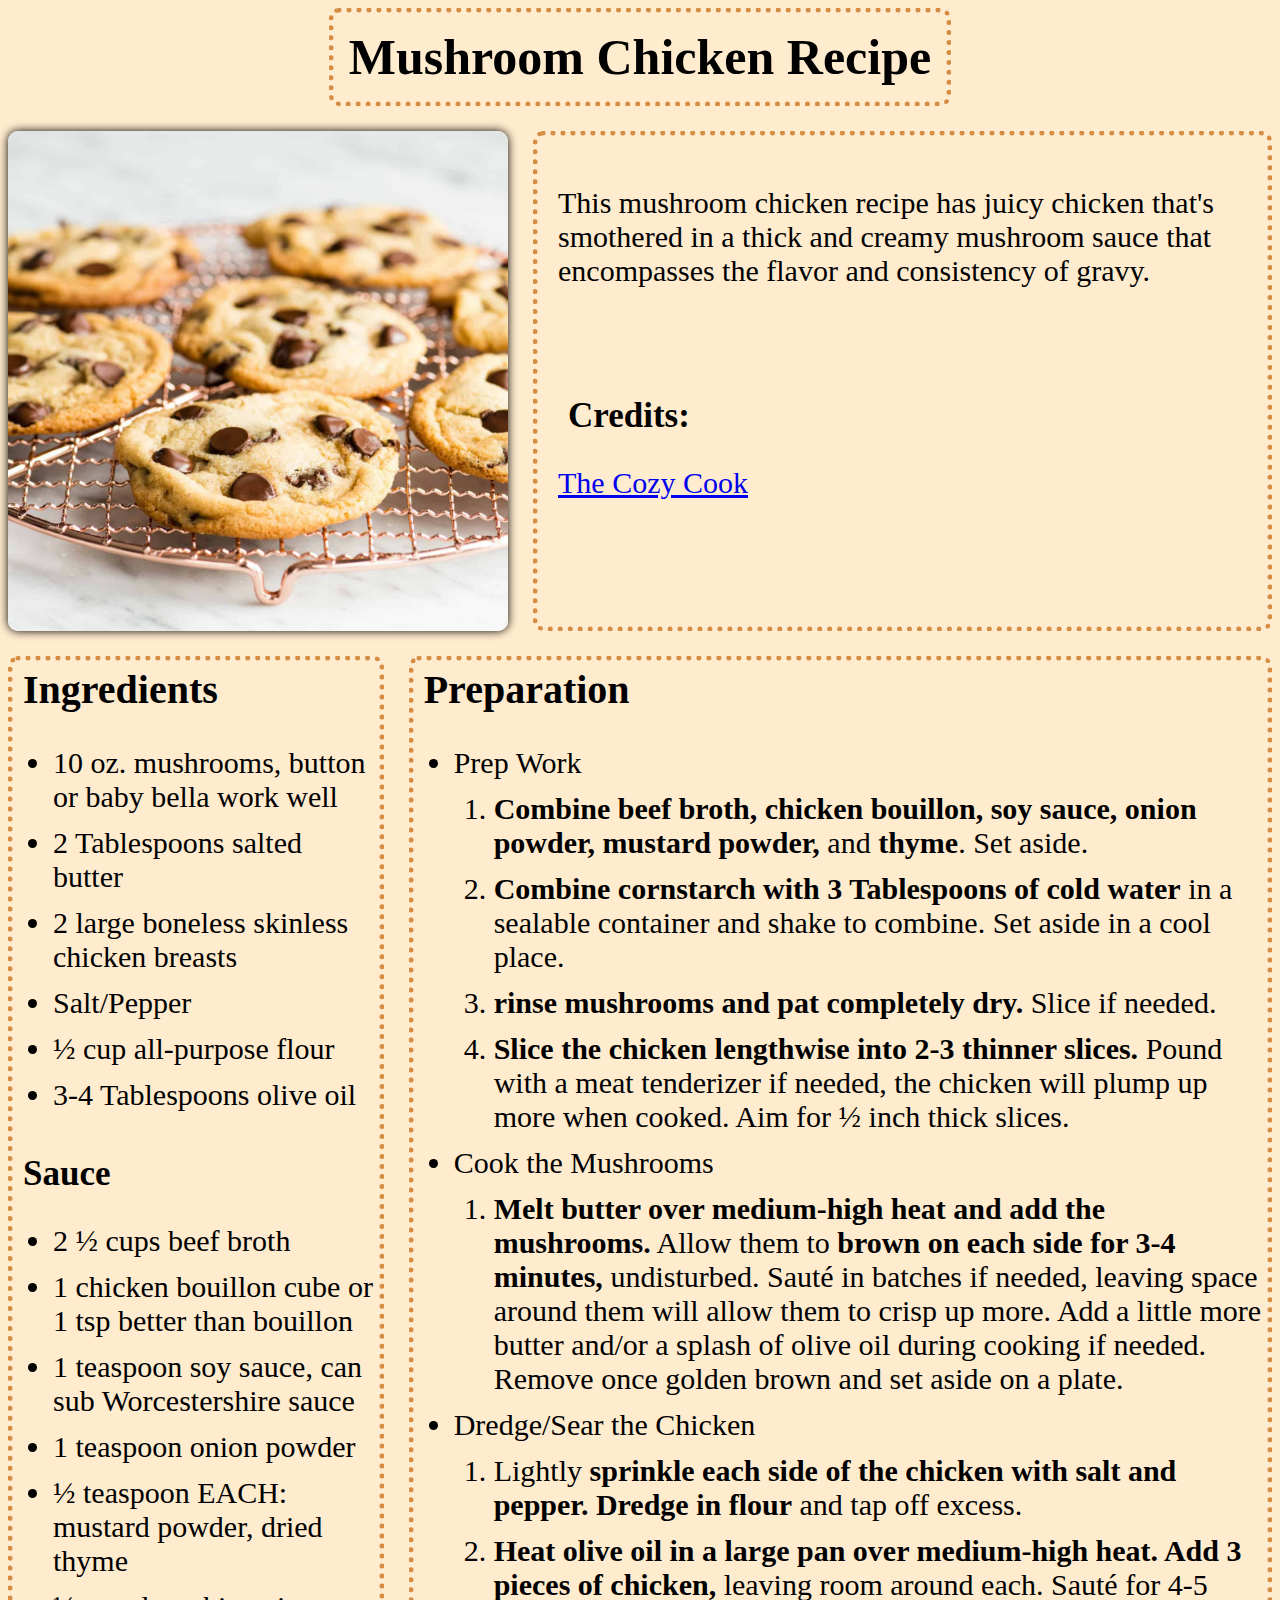
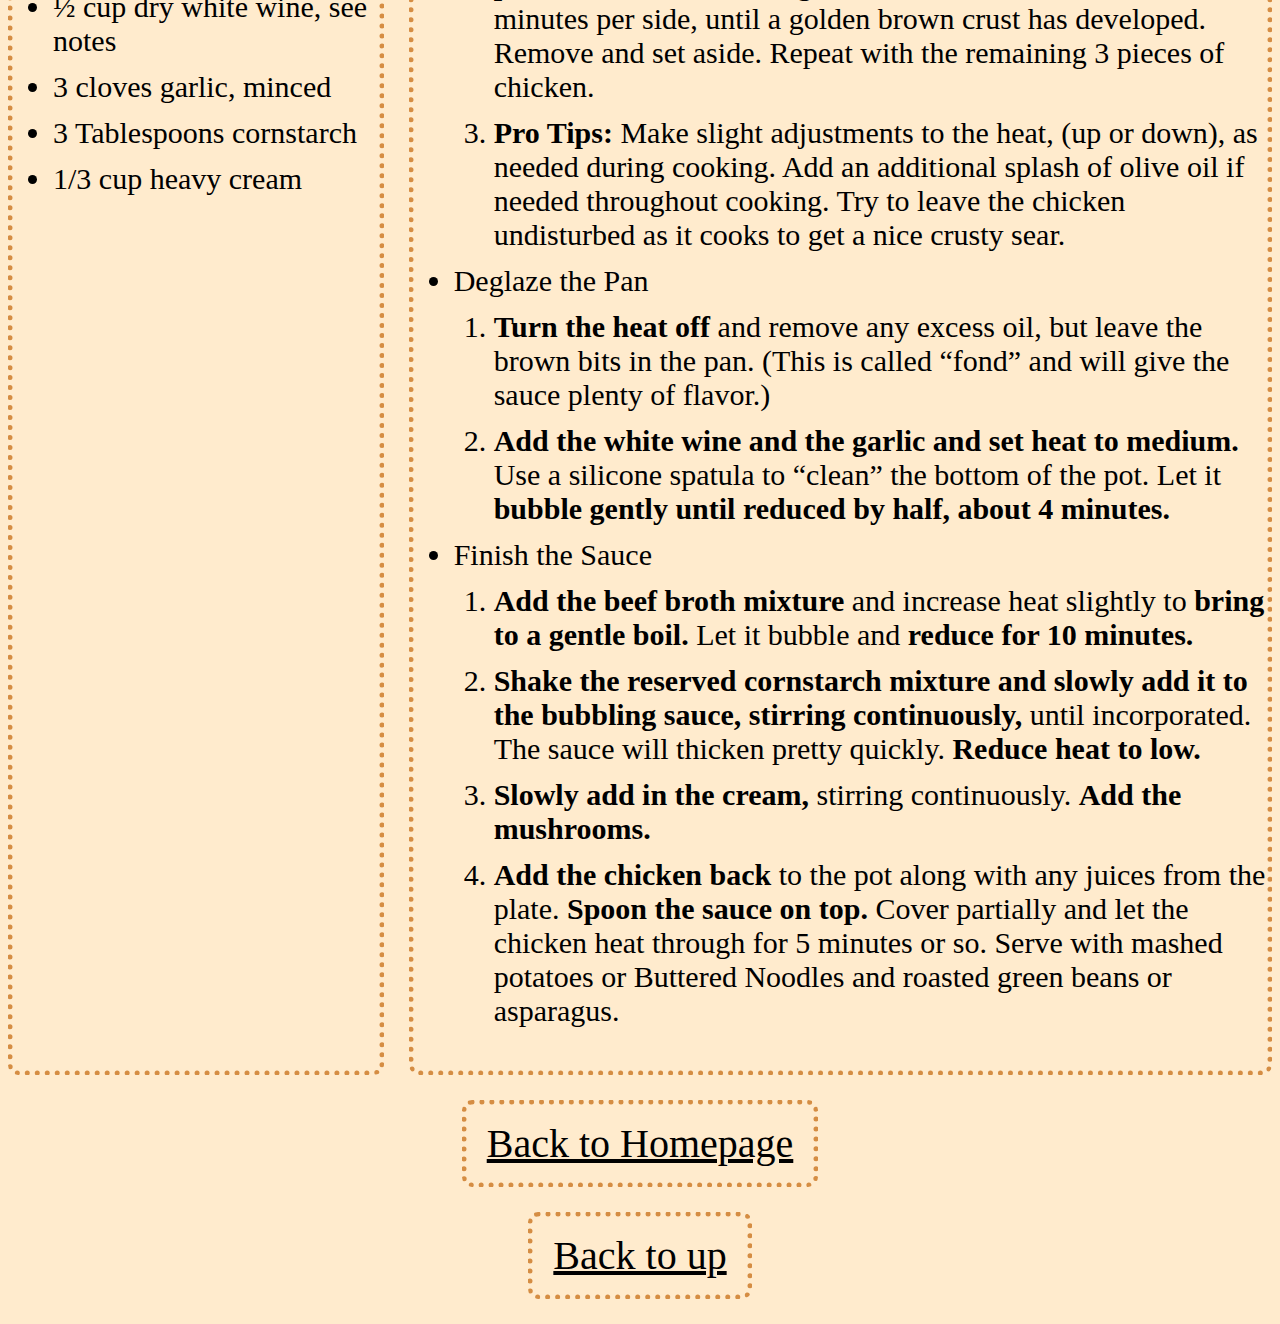
==== recipes/Chocolate-Chips-Cookies.html @ 33909059 "se copia el body de la receta anterior y se edita la cabecera" ====
<!DOCTYPE html>
<html lang="en">
<head>
    <meta charset="UTF-8">
    <meta name="viewport" content="width=device-width, initial-scale=1.0">
    <title>Chocolate Chips Cookies</title>
    <link rel="stylesheet" href="./../style.css">
</head>
<body>
    <h1 id="up" class="header header-recipe">Mushroom Chicken Recipe</h1>
    <div class="body-recipe">
            <div class="introduction">
                <div class="img-recipe">
                    <img src="./../resources/chocolate-coockiesv2.jpg" alt="chocolate-cookies">
                </div>
                <div class="description">
                    <p>This mushroom chicken recipe has juicy chicken that's smothered in a thick and creamy mushroom sauce that encompasses the flavor and consistency of gravy.</p><br><br>
                    <h3>Credits:</h3>
                    <p><a href="https://thecozycook.com/mushroom-chicken/" target="_blank" rel="noopener noreferrer">The Cozy Cook</a></p>
                </div>
            </div>
        <div class="desarrollo">
            <div class="ingredients">
                <h2>Ingredients</h2>
                <ul>
                    <li>10 oz. mushrooms, button or baby bella work well</li>
                    <li>2 Tablespoons salted butter</li>
                    <li>2 large boneless skinless chicken breasts</li>
                    <li>Salt/Pepper</li>
                    <li>½ cup all-purpose flour</li>
                    <li>3-4 Tablespoons olive oil</li>
                </ul>
                <h3>Sauce</h3>
                    <ul>
                        <li>2 ½ cups beef broth</li>
                        <li>1 chicken bouillon cube or 1 tsp better than bouillon</li>
                        <li>1 teaspoon soy sauce, can sub Worcestershire sauce</li>
                        <li>1 teaspoon onion powder</li>
                        <li>½ teaspoon EACH: mustard powder, dried thyme</li>
                        <li>½ cup dry white wine, see notes</li>
                        <li>3 cloves garlic, minced</li>
                        <li>3 Tablespoons cornstarch</li>
                        <li>1/3 cup heavy cream</li>
                    </ul>
            </div>
            <div class="preparation">
                <h2>Preparation</h2>
                <ul>
                    <li>Prep Work</li>
                        <ol>
                            <li><span>Combine beef broth, chicken bouillon, soy sauce, onion powder, mustard powder,</span> and <span>thyme</span>. Set aside.</li>
                            <li><span>Combine cornstarch with 3 Tablespoons of cold water</span> in a sealable container and shake to combine. Set aside in a cool place.</li>
                            <li><span>rinse mushrooms and pat completely dry.</span> Slice if needed.</li>
                            <li><span>Slice the chicken lengthwise into 2-3 thinner slices.</span> Pound with a meat tenderizer if needed, the chicken will plump up more when cooked. Aim for ½ inch thick slices.</li>
                        </ol>
                    <li>Cook the Mushrooms</li>
                        <ol>
                            <li><span>Melt butter over medium-high heat and add the mushrooms.</span> Allow them to <span>brown on each side for 3-4 minutes,</span> undisturbed. Sauté in batches if needed, leaving space around them will allow them to crisp up more. Add a little more butter and/or a splash of olive oil during cooking if needed. Remove once golden brown and set aside on a plate.</li>
                        </ol>
                    <li>Dredge/Sear the Chicken</li>
                        <ol>
                            <li>Lightly <span>sprinkle each side of the chicken with salt and pepper. Dredge in flour</span> and tap off excess.</li>
                            <li><span>Heat olive oil in a large pan over medium-high heat. Add 3 pieces of chicken,</span> leaving room around each. Sauté for 4-5 minutes per side, until a golden brown crust has developed. Remove and set aside. Repeat with the remaining 3 pieces of chicken.</li>
                            <li><span>Pro Tips:</span> Make slight adjustments to the heat, (up or down), as needed during cooking. Add an additional splash of olive oil if needed throughout cooking. Try to leave the chicken undisturbed as it cooks to get a nice crusty sear.</li>
                        </ol>
                    <li>Deglaze the Pan</li>
                        <ol>
                            <li><span>Turn the heat off</span> and remove any excess oil, but leave the brown bits in the pan. (This is called “fond” and will give the sauce plenty of flavor.)</li>
                            <li><span>Add the white wine and the garlic and set heat to medium.</span> Use a silicone spatula to “clean” the bottom of the pot. Let it <span>bubble gently until reduced by half, about 4 minutes.</span></li>
                        </ol>
                    <li>Finish the Sauce</li>
                        <ol>
                            <li><span>Add the beef broth mixture</span> and increase heat slightly to <span>bring to a gentle boil.</span> Let it bubble and <span>reduce for 10 minutes.</span></li>
                            <li><span>Shake the reserved cornstarch mixture and slowly add it to the bubbling sauce, stirring continuously,</span> until incorporated. The sauce will thicken pretty quickly. <span>Reduce heat to low.</span></li>
                            <li><span>Slowly add in the cream,</span> stirring continuously. <span>Add the mushrooms.</span></li>
                            <li><span>Add the chicken back</span> to the pot along with any juices from the plate. <span>Spoon the sauce on top.</span> Cover partially and let the chicken heat through for 5 minutes or so. Serve with mashed potatoes or Buttered Noodles and roasted green beans or asparagus.</li>
                        </ol>
                </ul>
            </div>
        </div>
    </div>
    <div class="links">
        <a href="./../index.html">Back to Homepage</a>
        <a href="#up">Back to up</a>
    </div>
</body>
</html>
---- style.css ----
body {
    font-family: Georgia, 'Times New Roman', Times, serif;
    background-color: blanchedalmond;
}
.header {
    border-color:sandybrown;
    border-style: dotted;
    text-align: center;
    padding: 15px;
    font-size: 50px;
    margin: 80px auto 100px;
    width: 350px;
    border-radius: 10px;
}

.container {
    display:flex;
    justify-content: center;
    font-size: 20px;
    gap:20px;
}

.item {
    display: flex;
    flex-direction: column;
    gap:10px;
    align-items:center;
    width:400px;
    text-align: center;
}

.item img {
    border-radius: 10px;
}

.item img:hover{
    transform: scale(1.05);
    box-shadow: 0 0 25px #D58D43;
}

h2 {
    font-size: 40px;
    margin-top: 5px;
    margin-left: 10px;
}

h3 {
    font-size: 35px;
    margin: 10px;
}

.header-recipe {
    margin: auto;
    width: fit-content;
}

.body-recipe {
    display: flex;
    flex-direction: column;
    flex-wrap: wrap;
}

span {
    font-weight: 600;
}

.description,
.ingredients,
.preparation,
.header-recipe,
.header {
    border: dotted 5px #D58D43;
    border-radius: 10px;
}

.introduction {
    display: flex;
    flex:1;
}


.img-recipe img{
    width: 500px;
    margin: 25px 25px 25px 0;
    display: flex;
    border-radius: 10px;
    box-shadow: 0 0 10px;
}

.description {
    font-size: 30px;
    padding: 20px ;
    margin: 25px 0 25px 0;
    flex: 1;
}

.desarrollo {
    display: flex;
    gap: 25px;
    font-size: 30px;
}

.ingredients {
    flex: 30%;
}

.preparation {
    flex: 70%;
}
 
li {
    padding-bottom:12px;
}

.links a {
    display: flex;
    width: fit-content;
    margin: 25px auto 25px;
    padding: 15px 20px;
    font-size: 40px;
    justify-content: center;
    border: #D58D43 dotted 5px;
    border-radius: 10px;
    color: black;
}
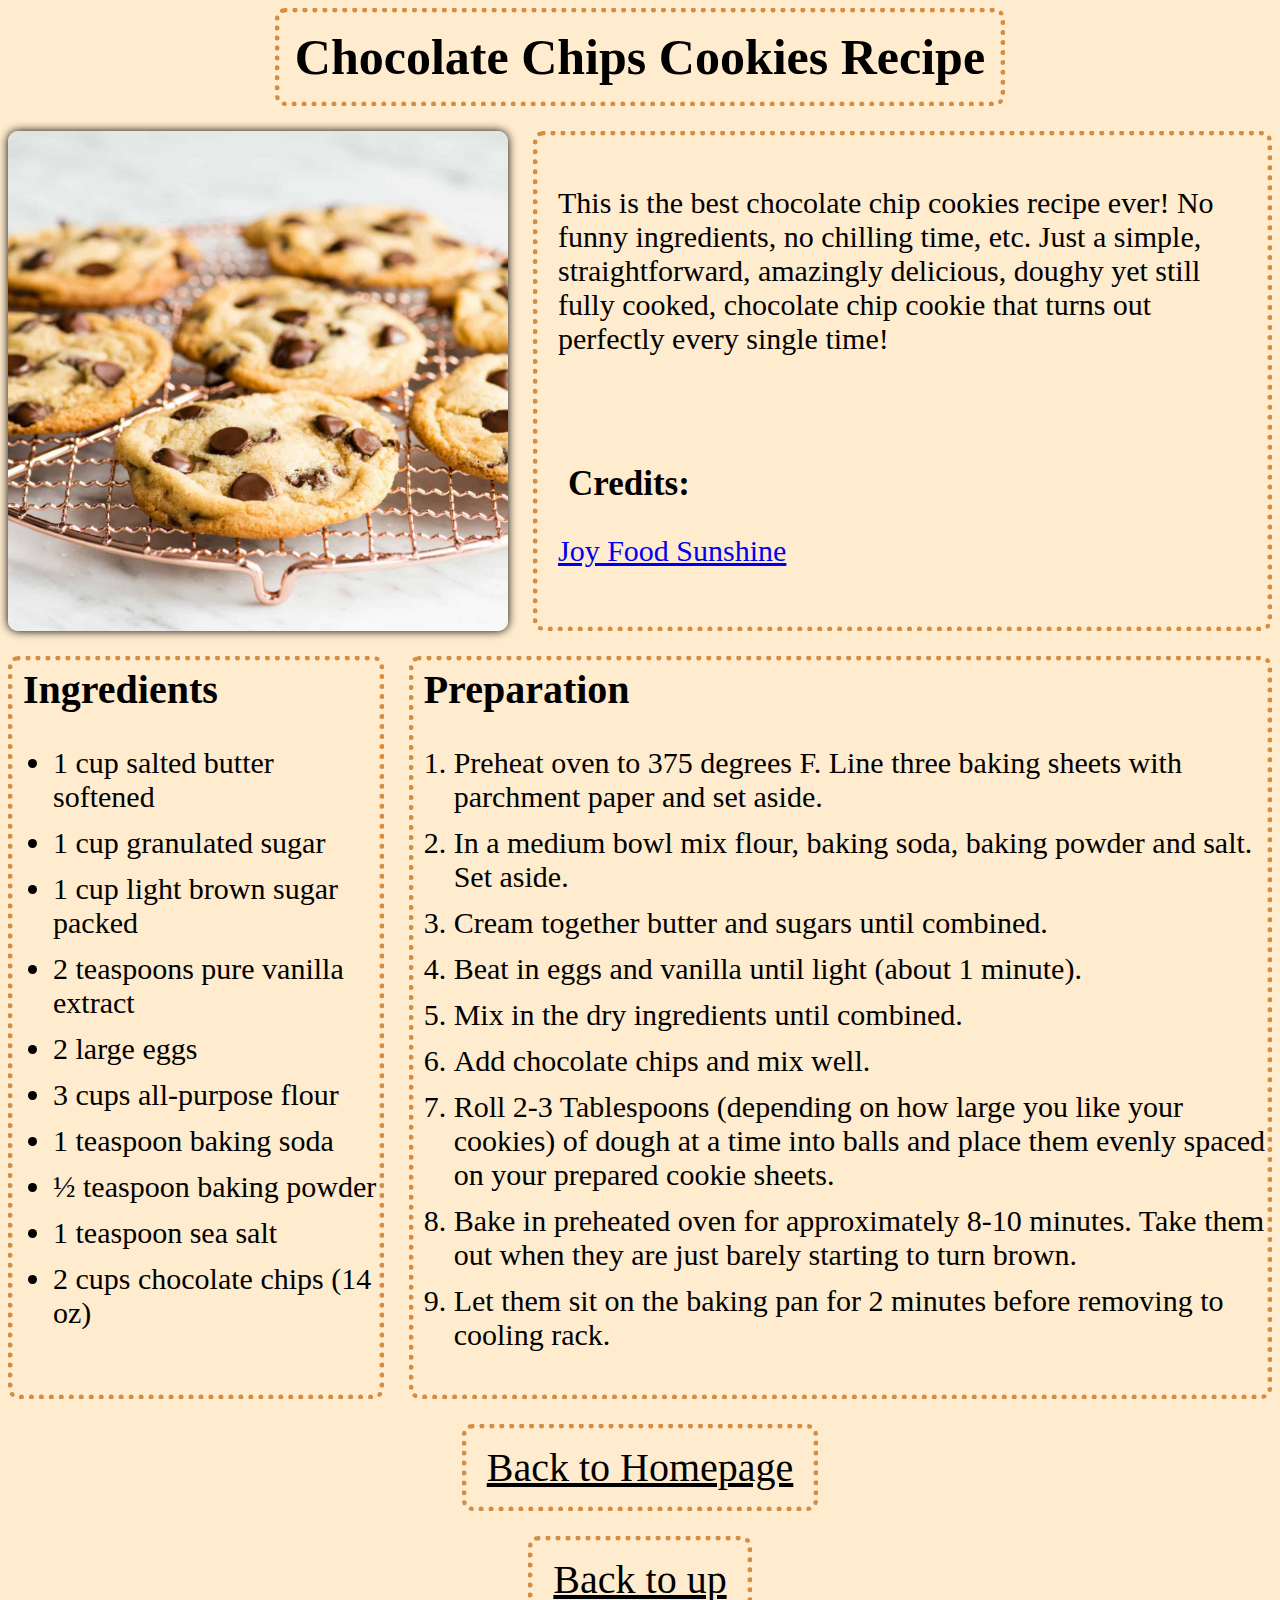
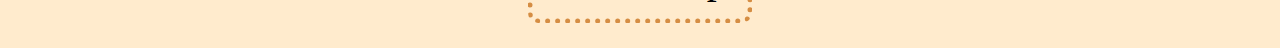
==== commit a2d9f078: "Se ingresan los pasos para la preparacion de la receta" ====
--- a/recipes/Chocolate-Chips-Cookies.html
+++ b/recipes/Chocolate-Chips-Cookies.html
@@ -7,75 +7,47 @@
     <link rel="stylesheet" href="./../style.css">
 </head>
 <body>
-    <h1 id="up" class="header header-recipe">Mushroom Chicken Recipe</h1>
+    <h1 id="up" class="header header-recipe">Chocolate Chips Cookies Recipe</h1>
     <div class="body-recipe">
             <div class="introduction">
                 <div class="img-recipe">
                     <img src="./../resources/chocolate-coockiesv2.jpg" alt="chocolate-cookies">
                 </div>
                 <div class="description">
-                    <p>This mushroom chicken recipe has juicy chicken that's smothered in a thick and creamy mushroom sauce that encompasses the flavor and consistency of gravy.</p><br><br>
+                    <p>This is the best chocolate chip cookies recipe ever! No funny ingredients, no chilling time, etc. Just a simple, straightforward, amazingly delicious, doughy yet still fully cooked, chocolate chip cookie that turns out perfectly every single time!</p><br><br>
                     <h3>Credits:</h3>
-                    <p><a href="https://thecozycook.com/mushroom-chicken/" target="_blank" rel="noopener noreferrer">The Cozy Cook</a></p>
+                    <p><a href="https://joyfoodsunshine.com/the-most-amazing-chocolate-chip-cookies/" target="_blank" rel="noopener noreferrer">Joy Food Sunshine</a></p>
                 </div>
             </div>
         <div class="desarrollo">
             <div class="ingredients">
                 <h2>Ingredients</h2>
                 <ul>
-                    <li>10 oz. mushrooms, button or baby bella work well</li>
-                    <li>2 Tablespoons salted butter</li>
-                    <li>2 large boneless skinless chicken breasts</li>
-                    <li>Salt/Pepper</li>
-                    <li>½ cup all-purpose flour</li>
-                    <li>3-4 Tablespoons olive oil</li>
+                    <li>1 cup salted butter softened</li>
+                    <li>1 cup granulated sugar</li>
+                    <li>1 cup light brown sugar packed</li>
+                    <li>2 teaspoons pure vanilla extract</li>
+                    <li>2 large eggs</li>
+                    <li>3 cups all-purpose flour</li>
+                    <li>1 teaspoon baking soda</li>
+                    <li>½ teaspoon baking powder</li>
+                    <li>1 teaspoon sea salt</li>
+                    <li>2 cups chocolate chips (14 oz)</li>
                 </ul>
-                <h3>Sauce</h3>
-                    <ul>
-                        <li>2 ½ cups beef broth</li>
-                        <li>1 chicken bouillon cube or 1 tsp better than bouillon</li>
-                        <li>1 teaspoon soy sauce, can sub Worcestershire sauce</li>
-                        <li>1 teaspoon onion powder</li>
-                        <li>½ teaspoon EACH: mustard powder, dried thyme</li>
-                        <li>½ cup dry white wine, see notes</li>
-                        <li>3 cloves garlic, minced</li>
-                        <li>3 Tablespoons cornstarch</li>
-                        <li>1/3 cup heavy cream</li>
-                    </ul>
             </div>
             <div class="preparation">
                 <h2>Preparation</h2>
-                <ul>
-                    <li>Prep Work</li>
-                        <ol>
-                            <li><span>Combine beef broth, chicken bouillon, soy sauce, onion powder, mustard powder,</span> and <span>thyme</span>. Set aside.</li>
-                            <li><span>Combine cornstarch with 3 Tablespoons of cold water</span> in a sealable container and shake to combine. Set aside in a cool place.</li>
-                            <li><span>rinse mushrooms and pat completely dry.</span> Slice if needed.</li>
-                            <li><span>Slice the chicken lengthwise into 2-3 thinner slices.</span> Pound with a meat tenderizer if needed, the chicken will plump up more when cooked. Aim for ½ inch thick slices.</li>
-                        </ol>
-                    <li>Cook the Mushrooms</li>
-                        <ol>
-                            <li><span>Melt butter over medium-high heat and add the mushrooms.</span> Allow them to <span>brown on each side for 3-4 minutes,</span> undisturbed. Sauté in batches if needed, leaving space around them will allow them to crisp up more. Add a little more butter and/or a splash of olive oil during cooking if needed. Remove once golden brown and set aside on a plate.</li>
-                        </ol>
-                    <li>Dredge/Sear the Chicken</li>
-                        <ol>
-                            <li>Lightly <span>sprinkle each side of the chicken with salt and pepper. Dredge in flour</span> and tap off excess.</li>
-                            <li><span>Heat olive oil in a large pan over medium-high heat. Add 3 pieces of chicken,</span> leaving room around each. Sauté for 4-5 minutes per side, until a golden brown crust has developed. Remove and set aside. Repeat with the remaining 3 pieces of chicken.</li>
-                            <li><span>Pro Tips:</span> Make slight adjustments to the heat, (up or down), as needed during cooking. Add an additional splash of olive oil if needed throughout cooking. Try to leave the chicken undisturbed as it cooks to get a nice crusty sear.</li>
-                        </ol>
-                    <li>Deglaze the Pan</li>
-                        <ol>
-                            <li><span>Turn the heat off</span> and remove any excess oil, but leave the brown bits in the pan. (This is called “fond” and will give the sauce plenty of flavor.)</li>
-                            <li><span>Add the white wine and the garlic and set heat to medium.</span> Use a silicone spatula to “clean” the bottom of the pot. Let it <span>bubble gently until reduced by half, about 4 minutes.</span></li>
-                        </ol>
-                    <li>Finish the Sauce</li>
-                        <ol>
-                            <li><span>Add the beef broth mixture</span> and increase heat slightly to <span>bring to a gentle boil.</span> Let it bubble and <span>reduce for 10 minutes.</span></li>
-                            <li><span>Shake the reserved cornstarch mixture and slowly add it to the bubbling sauce, stirring continuously,</span> until incorporated. The sauce will thicken pretty quickly. <span>Reduce heat to low.</span></li>
-                            <li><span>Slowly add in the cream,</span> stirring continuously. <span>Add the mushrooms.</span></li>
-                            <li><span>Add the chicken back</span> to the pot along with any juices from the plate. <span>Spoon the sauce on top.</span> Cover partially and let the chicken heat through for 5 minutes or so. Serve with mashed potatoes or Buttered Noodles and roasted green beans or asparagus.</li>
-                        </ol>
-                </ul>
+                <ol>
+                    <li>Preheat oven to 375 degrees F. Line three baking sheets with parchment paper and set aside.</li>
+                    <li>In a medium bowl mix flour, baking soda, baking powder and salt. Set aside.</li>
+                    <li>Cream together butter and sugars until combined.</li>
+                    <li>Beat in eggs and vanilla until light (about 1 minute).</li>
+                    <li>Mix in the dry ingredients until combined.</li>
+                    <li>Add chocolate chips and mix well.</li>
+                    <li>Roll 2-3 Tablespoons (depending on how large you like your cookies) of dough at a time into balls and place them evenly spaced on your prepared cookie sheets.</li>
+                    <li>Bake in preheated oven for approximately 8-10 minutes. Take them out when they are just barely starting to turn brown.</li>
+                    <li>Let them sit on the baking pan for 2 minutes before removing to cooling rack.</li>
+                </ol>
             </div>
         </div>
     </div>
